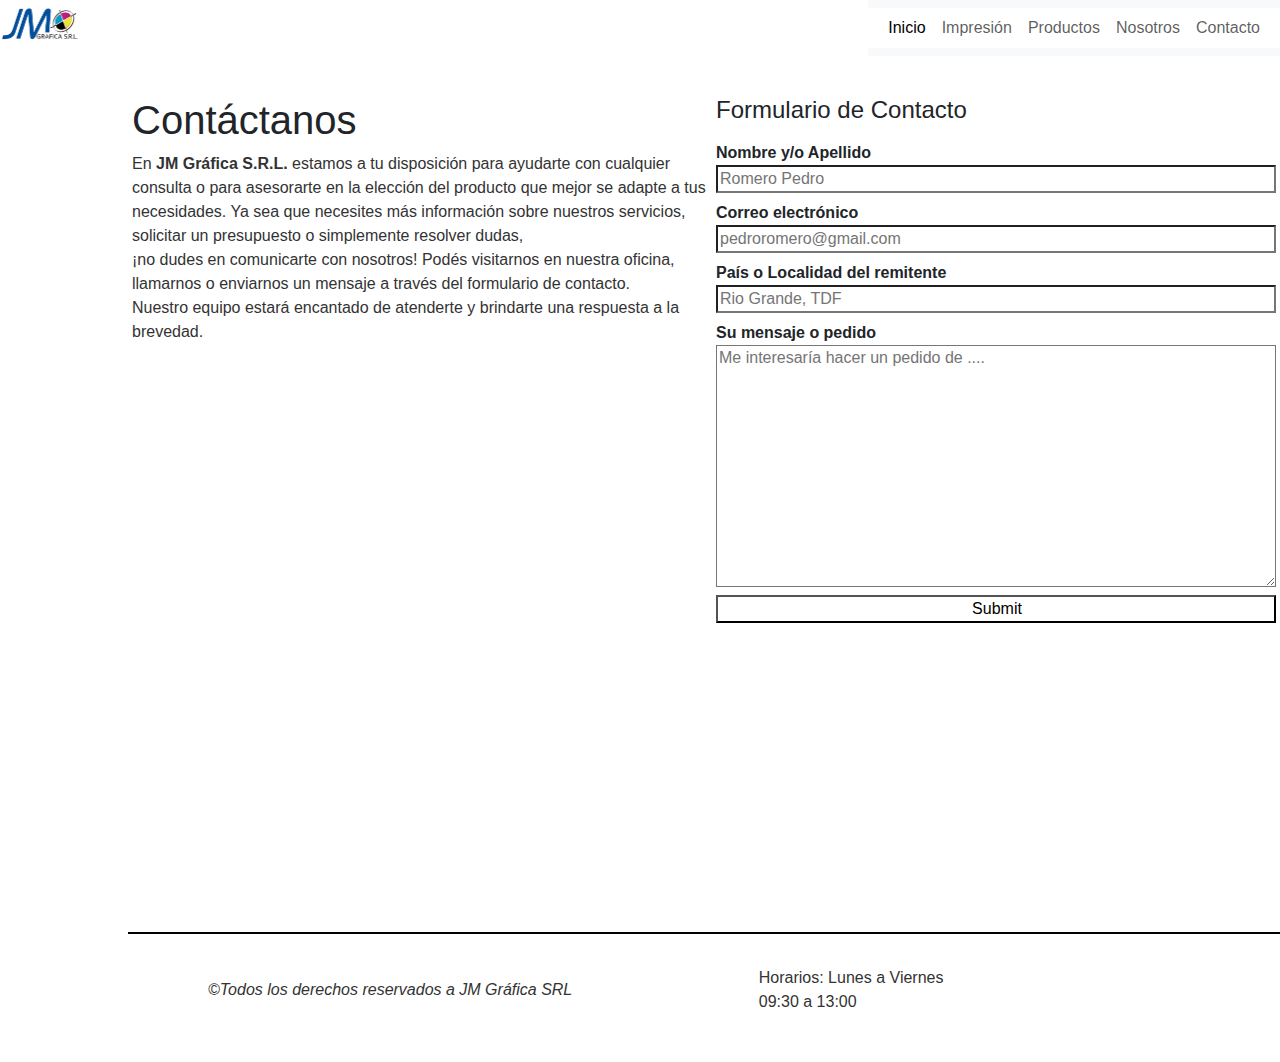
==== pages/contacto.html @ 90d6b4ba "Versión 1.0 - Pre entrega 2" ====
<!DOCTYPE html>
<html lang="es">
<head>
    <meta charset="UTF-8">
    <meta name="viewport" content="width=device-width, initial-scale=1.0">

    <!-- LIBRERÍA FONT AWESOME-->
    <link rel="stylesheet" href="https://cdnjs.cloudflare.com/ajax/libs/font-awesome/6.6.0/css/all.min.css" integrity="sha512-Kc323vGBEqzTmouAECnVceyQqyqdsSiqLQISBL29aUW4U/M7pSPA/gEUZQqv1cwx4OnYxTxve5UMg5GT6L4JJg==" crossorigin="anonymous" referrerpolicy="no-referrer" />

    <!-- LIBRERÍA BTS-->
    <link rel="stylesheet" href="https://cdn.jsdelivr.net/npm/bootstrap@5.2.3/dist/css/bootstrap.min.css">

    <link rel="stylesheet" href="../style.css">
    <link rel="shortcut icon" href="../icons/favicon-32x32.png" type="image/x-icon">
    <title>JM Gráfica</title>
</head>
<body id="body">

<!-- Estructur 1 = Header/Nav-->

<header id="header">
    <nav class="navbar navbar-expand-lg bg-body-tertiary position-fixed top-0 end-0">
        <div class="container-fluid">
            <img src="../images/logo-removebg-preview.png" alt="" class="navbar-brand position-fixed top-0 start-0">
            <button class="navbar-toggler" type="button" data-bs-toggle="collapse" data-bs-target="#navbarSupportedContent" aria-controls="navbarSupportedContent" aria-expanded="false" aria-label="Toggle navigation">
                <span class="navbar-toggler-icon"></span>
            </button>
            <div class="collapse navbar-collapse" id="navbarSupportedContent">
                <ul class="navbar-nav me-auto mb-2 mb-lg-0">
                    <li class="nav-item">
                        <a class="nav-link active" aria-current="page" href="../index.html">Inicio</a>
                    </li>
                    <li class="nav-item">
                        <a class="nav-link" href="../pages/impresion.html">Impresión</a>
                    </li>
                    <li class="nav-item dropdown">
                        <a class="nav-link" href="../pages/productos.html">Productos</a>
                    </li>
                    <li class="nav-item dropdown">
                        <a class="nav-link" href="../pages/nosotros.html">Nosotros</a>
                    </li>
                    <li class="nav-item dropdown">
                        <a class="nav-link" href="#">Contacto</a>
                    </li>
                </ul>
            </div>
        </div>
    </nav>
</header>

<!-- Estructur 2 = Main-->

    <main id="main">
        <div class="contacto">
            <section class="main__contacto--map">
                <h1>Contáctanos</h1>
                <p>En <strong>JM Gráfica S.R.L.</strong> estamos a tu disposición para ayudarte con cualquier consulta o para asesorarte en la elección del producto que mejor se adapte a tus necesidades. Ya sea que necesites más información sobre nuestros servicios, solicitar un presupuesto o simplemente resolver dudas, <br>¡no dudes en comunicarte con nosotros! Podés visitarnos en nuestra oficina, llamarnos o enviarnos un mensaje a través del formulario de contacto. <br>Nuestro equipo estará encantado de atenderte y brindarte una respuesta a la brevedad.
                </p>
                <iframe src="https://www.google.com/maps/embed?pb=!1m18!1m12!1m3!1d2357.271242598658!2d-67.70765428702202!3d-53.7846597723047!2m3!1f0!2f0!3f0!3m2!1i1024!2i768!4f13.1!3m3!1m2!1s0xbc4b165d7a46256f%3A0xc9d350eaca42e3aa!2sJM%20GRAFICA%20S.R.L.!5e0!3m2!1ses!2sar!4v1729641173995!5m2!1ses!2sar" width="600" height="450" style="border:0;" allowfullscreen="" loading="lazy" referrerpolicy="no-referrer-when-downgrade"></iframe>
            </section>
            <section class="section__formulario_card">
                <form class="section__formulario">
                    <h4 class="formulario__subtitulo">Formulario de Contacto</h4>
                    <div class="formulario__input">
                        <label class="formulario__label">Nombre y/o Apellido</label>
                        <input type="text" required placeholder="Romero Pedro">
                    </div>
                    <div>
                        <label class="formulario__label">Correo electrónico</label>
                        <input type="email" required placeholder="pedroromero@gmail.com">
                    </div>
                    <div>
                        <label class="formulario__label">País o Localidad del remitente</label>
                        <input type="text" required placeholder="Rio Grande, TDF">
                    </div>
                    <div>
                        <label class="formulario__label">Su mensaje o pedido</label>
                        <textarea required placeholder="Me interesaría hacer un pedido de ...." cols="30" rows="10"></textarea>
                    </div>
                    <div>
                        <input type="submit">
                    </div>
                </form>
            </section>
        </div>
    </main>

<!-- Estructura 3 = Footer-->

    <footer id="footer">
        <section class="footer_copy">
            <p>©Todos los derechos reservados a JM Gráfica SRL</p>
        </section>
        <section class="footer__horario">
            <div>
                <i class="fa-solid fa-clock"></i>
            </div>
            <p class="footer__horario--texto">Horarios: Lunes a Viernes <br>09:30 a 13:00</p>
        </section>

<!-- Utilizo el atributo "rel" para evitar que las paginas sean redireccionadas (por precaución para el usuario)-->
<!-- Utilizo el atributo "target" para abrir una pestaña adicional y evitar perder la audiencia-->

        <section class="footer_links">
            <a href="tel:+5492964431754" class="footer__links--icons" title="telefono fijo: +54 9 2964431754">
                <i class="fa-solid fa-phone"></i>
            </a>
            <a href="https://w.app/Fx5MPE" class="footer__links--icons" target="_blank" rel="noopener">
                <i class="fa-brands fa-square-whatsapp"></i>
            </a>
            <a href="mailto:jmgraficasrl@gmail.com" class="footer__links--icons" target="_blank" rel="noopener">
                <i class="fa-solid fa-envelope"></i>
            </a>
            <a href="#" class="footer__links--icons" title="página no disponible aún">
                <i class="fa-brands fa-square-instagram"></i>
            </a>
            <a href="https://www.facebook.com/JmGraficaSrl" class="footer__links--icons" target="_blank" rel="noopener">
                <i class="fa-brands fa-facebook-f"></i>
            </a>
        </section>
    </footer>

    <script src="https://cdn.jsdelivr.net/npm/bootstrap@5.2.3/dist/js/bootstrap.bundle.min.js"></script>
</body>
</html>
---- style.css ----
/* ESILOS RESET CSS */
* {
    margin: 0;
    padding: 0;
    list-style: none;
    text-decoration: none;
    box-sizing: border-box;
    background-color: white;
    font-family: sans-serif, verdana;
}

/*           ID PRINCIPALES         */

#body{
    max-width: 1400px;
    height: auto;
    margin-left: 10%;
}

#main{
    padding-top: 6rem;
    margin-bottom: 2rem;
    min-height: 100vh;
    z-index: 10;
}

#footer{
    display: flex;
    justify-content: space-between;
    align-items: center;
    width: 100%;
    padding: 2rem 5rem;
    border-top: 2px solid black;
}

/*              HEADER         */

.navbar-brand{
    width: 5rem;
    height: 3rem;
}

/*              MAIN - PAGE INICIO         */

.main__recursos{
    vertical-align: middle;
    text-align: center;
}

.main__recursos--items{
    vertical-align: middle;
    padding: 2rem;
}

.items__video, .items__img{
    height: 15rem;
}

.items__img{
    margin-right: 100px;
}

.items__video{
    width: 30rem;
    height: 30rem;
    padding: 0;
    border: 2px solid black;
    border-radius: 3%;
    background-color: #333333;
    box-shadow: 10px 3px 10px #333333;
}

.main__intro--titulo{
    text-align: auto;
    margin: 1rem 0;
    margin-left: 10rem;
    font-family: Verdana, sans-serif;
    font-size: 2rem;
}

.main__intro--texto{
    padding-top: 1rem;
    text-align: auto;
    margin-left: 10rem;
    font-family: sans-serif;
    line-height: 1.5;
    font-size: 1rem;
    color: #333333;
}

.main__intro--texto strong{
    color: #FF6B35;
}


/*      MAIN - PAGE IMPRESION        */

.title__impresion{
    text-align: center;
    padding-bottom: 2rem;
}


.card__main{
    margin: 2rem 1rem;
    display: flex;
    justify-content:space-around;
    gap: 1rem;
}


.card__main--impresion{
    width: 55rem;
    padding: 1rem;
    display: flex;
    flex-direction: column;
    color: #333333;
    font-size: 1rem;
    line-height: 1.5;
    font-family: sans-serif, verdana;
    border-left: 3px solid black;
}


.img__offset, 
.img_digital{
    width: 20rem;
    height: 12rem;
}

.contenedor__superior{
    display: flex;
    flex-direction: row;
    align-items: center;
    justify-content: space-between;
    padding-bottom: 1rem;
}

.contenedor__superior > h2{
    padding-left: 3rem;
    font-size: 3.5rem;
}

.subtitulo__impresion{
    padding: 10px 0;
}

.impresión__conclusión{
    color: #333333;
    font-size: 2rem;
    line-height: 1.5;
    font-family: sans-serif, verdana;
}


/*      MAIN GRID - PAGE PRODUCTOS       */

.section__grid{
    display: grid;
    grid-template-columns: repeat(4, 1fr);
    grid-template-rows: repeat(2, 1fr);
    grid-template-areas: 
    "producto1      producto1       img1        img2"
    "img3           img4            img5        img6"
    ;
    gap: 1.5rem;
}

.grid__product{
    width: 18rem;
}

.grid__card1{
    grid-area: producto1;
}

.grid__card2{
    grid-area: img1;
}

.grid__card3{
    grid-area: img2;
}

.grid__card4{
    grid-area: img3;
}

.grid__card5{
    grid-area: img4;
}

.grid__card6{
    grid-area: img5;
}

.grid__card7{
    grid-area: img6;
}

.card-img-top{
    height: 20rem;
}

/*      MAIN - PAGE NOSOTROS       */

.nosotros__title{
    font-size: 2rem;
    font-family: sans-serif, verdana;
    margin: 3rem 0;
}

.nosotros__texto{
    display: flex;
}

.nosotros__img{
    width: 40rem;
}

/*      MAIN - PAGE CONTACTO       */

.contacto{
    display: flex;
    justify-content:space-around
}

.main__contacto--map{
    width: 50%;
}

.section__formulario{
    display: flex;
    flex-direction: column;
    gap: 0.5rem;
    width: 50%;
}


input, textarea{
    display: flex;
    width: 35rem;
    font-family: sans-serif, verdana;
    padding-left: 2px;
}

label{
    font-weight: bold;
    font-family: sans-serif, verdana;
}


/* Dejo estilado los párrafos para mejorar un poco la visualazación del resto de páginas, eventualmente lo quitaré*/

p{
    color: #333333;
    font-size: 1rem;
    line-height: 1.5;
    font-family: sans-serif, verdana;
}

/*           FOOTER         */



.footer_copy{
    font-size: 0.5rem;
    font-style: italic;
}

.footer__horario{
    display:flex;
    flex-direction: row;
    align-items: center;
}

.footer__horario--texto{
    padding-left: 10px;
    font-size: 1rem;
    font-family: sans-serif, Verdana;
}

.footer_links{
    display: flex;
    gap: 20px;
}

.fa-clock,
.footer__links--icons{
    font-size: 2rem;
    color: #1E3A8A;
}

.footer__links--icons:hover {
color:#FF6B35;
}


/*********************           MEDIA QUERIES         *********************/
/*      Breakpoints "hasta"-->     Movil (small): 576px  ||  Tablet (medium): 768px    ||   desktop (extra large): 1400px     */

/* Queda pendiente parametrizar el media queries de la page "contacto" */

/*********************           MEDIUM         *********************/

@media (max-width: 768px) {

/*      Principales    */

    #body{
        max-width: 768px;
        margin-left: 1%;
    }
    #footer{
        display: flex;
        flex-direction: column-reverse;
    }

    p, li{
        font-size: 15px;
    }

/*      Main - Inicio    */

    .items__img{
        margin-right: 10px;
        width: auto;
    }
    .items_video{
        width: 150px;
        height: 200px;
    }
    .main__intro--texto{
        margin-left: 0rem;
    }
    .main__intro--titulo{
        margin:1rem 0 0 0;
    }

/*      Main - Impresión    */

    .card__main{
        flex-direction: column;
    }
    .title__impresion{
        font-size: 20px;
        font-weight: bold;
    }
    .title__impresion--second{
        font-size: 18px;
        font-weight: bold;
    }
    .subtitulo__impresion{
        font-size: 16px;
    }
    .img__offset, 
    .img_digital{
        width: 10rem;
        height: 5rem;
    }
    .card__main--impresion{
        width: auto;
    }
    .contenedor__superior > h2{
        padding-left: 3rem;
        font-size: 18px;
    }

/*      Main - Impresión    */

    .section__grid{
        width: 100%;
        display: grid;
        grid-template-columns: repeat(2, 1fr);
        grid-template-rows: repeat(4, 1fr);
        grid-template-areas: 
        "producto1   producto1"
        "img1        img2"
        "img3        img4"
        "img5        img6"
        ;
        gap: 1.5rem;
    }

    .grid__product{
        width: 50px;
    }

/*      Main - Nosotros    */
    .nosotros__texto{
        flex-direction: column;
    }

}

/*********************           SMALL         *********************/

@media screen and (max-width:576px) {

/*      Principales    */
    #body{
        max-width: 576px;
        margin-left: 1%;
    }
    #footer{
        display: flex;
        flex-direction: column-reverse;
    }
    p, li{
        font-size: 15px;
    }

    h1, h2{
        font-weight: bold;
    }

/*      Main - Inicio    */

    .items__img{
        margin-right: 10px;
    }
    .main__intro--texto{
        margin-left: 0rem;
    }
    .main__intro--titulo{
        margin:1rem 0 0 0;
    }

/*      Main - Impresión    */

    .card__main{
        flex-direction: column;
    }
    .title__impresion{
        font-size: 20px;
        font-weight: bold;
    }
    .title__impresion--second{
        font-size: 18px;
        font-weight: bold;
    }
    .subtitulo__impresion{
        font-size: 16px;
    }
    .img__offset, 
    .img_digital{
        width: 10rem;
        height: 5rem;
    }
    .card__main--impresion{
        width: auto;
    }

/*      Main - Impresión    */
    .section__grid{
        width: 100%;
        display: grid;
        grid-template-columns: repeat(1, 1fr);
        grid-template-rows: repeat(7, 1fr);
        grid-template-areas: 
        "producto1"
        "img1"
        "img2"
        "img3"
        "img4"
        "img5"
        "img6"
        ;
        gap: 1.0rem;
    }

    .grid__product{
        width: 50px;
    }

/*      Main - Nosotros    */
    .nosotros__texto{
        flex-direction: column;
    }

}
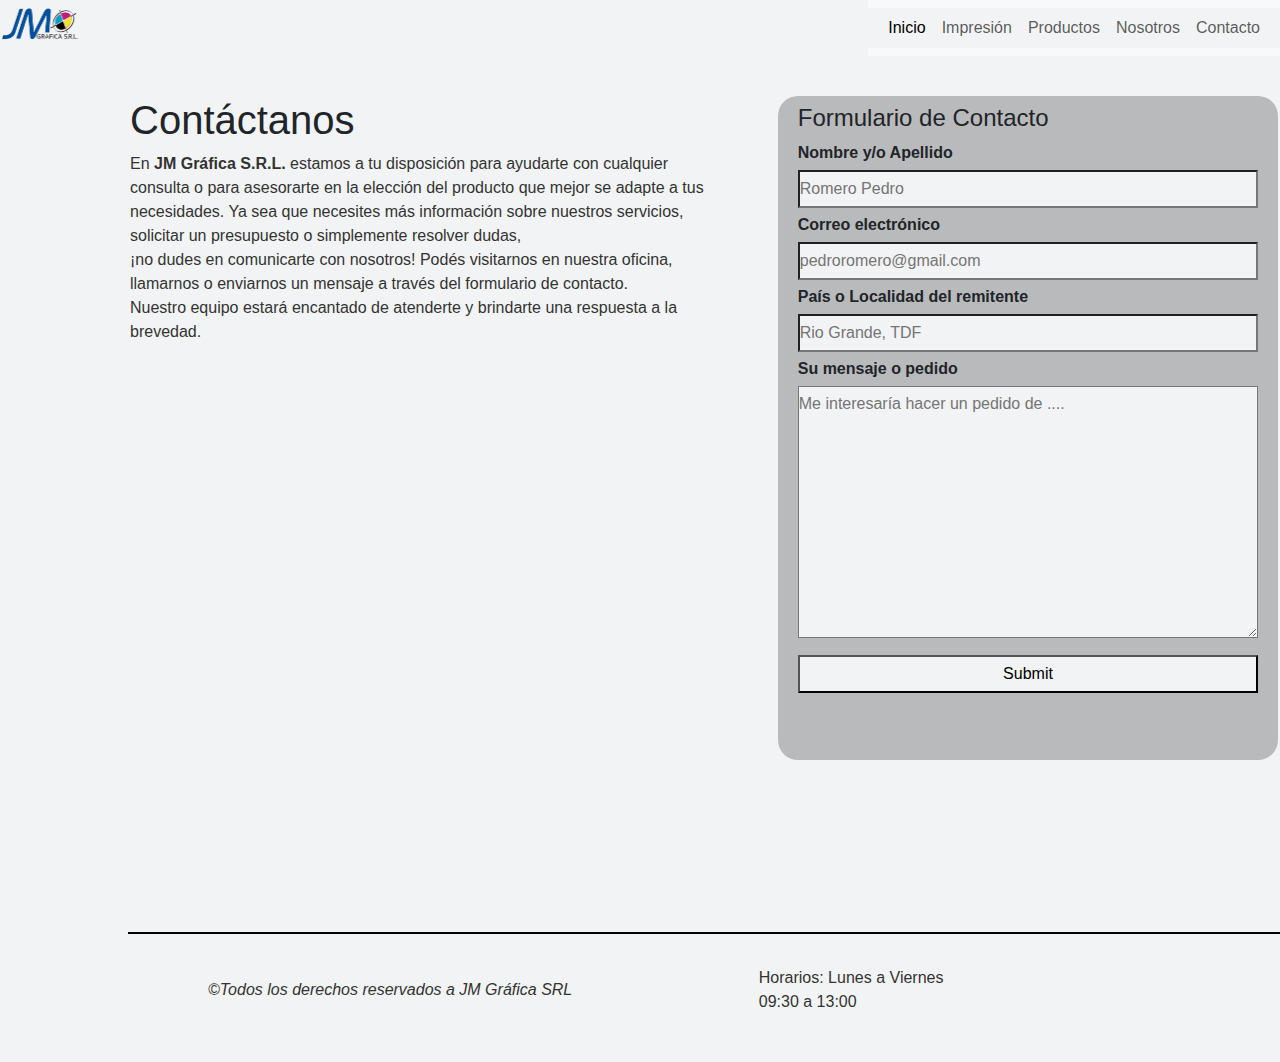
==== commit 53044531: "V-2.0 - Pre entrega 3" ====
--- a/pages/contacto.html
+++ b/pages/contacto.html
@@ -3,6 +3,13 @@
 <head>
     <meta charset="UTF-8">
     <meta name="viewport" content="width=device-width, initial-scale=1.0">
+    <meta name="description" content="Ponte en contacto con JM Gráfica S.R.L. para recibir asesoramiento personalizado sobre nuestros servicios de impresión y solicitar presupuesto. Estamos a tu disposición.">
+    <meta name="keywords" content="contacto JM Gráfica, contactar impresión, presupuesto de impresión, servicio al cliente, asesoramiento impresión">
+    <meta name="robots" content="index, follow">
+    <meta property="og:title" content="Contacto - JM Gráfica S.R.L.">
+    <meta property="og:description" content="¿Tienes preguntas sobre nuestros servicios? Contacta con nosotros para recibir una respuesta rápida y personalizada a tus necesidades de impresión.">
+    <meta property="og:url" content="https://www.facebook.com/JmGraficaSrl">
+
 
     <!-- LIBRERÍA FONT AWESOME-->
     <link rel="stylesheet" href="https://cdnjs.cloudflare.com/ajax/libs/font-awesome/6.6.0/css/all.min.css" integrity="sha512-Kc323vGBEqzTmouAECnVceyQqyqdsSiqLQISBL29aUW4U/M7pSPA/gEUZQqv1cwx4OnYxTxve5UMg5GT6L4JJg==" crossorigin="anonymous" referrerpolicy="no-referrer" />
@@ -10,9 +17,9 @@
     <!-- LIBRERÍA BTS-->
     <link rel="stylesheet" href="https://cdn.jsdelivr.net/npm/bootstrap@5.2.3/dist/css/bootstrap.min.css">
 
-    <link rel="stylesheet" href="../style.css">
+    <link rel="stylesheet" href="../css/style.css">
     <link rel="shortcut icon" href="../icons/favicon-32x32.png" type="image/x-icon">
-    <title>JM Gráfica</title>
+    <title>Contacto - JM Gráfica S.R.L.</title>
 </head>
 <body id="body">
 
@@ -52,11 +59,11 @@
 
     <main id="main">
         <div class="contacto">
-            <section class="main__contacto--map">
+            <section class="section__contacto--map">
                 <h1>Contáctanos</h1>
                 <p>En <strong>JM Gráfica S.R.L.</strong> estamos a tu disposición para ayudarte con cualquier consulta o para asesorarte en la elección del producto que mejor se adapte a tus necesidades. Ya sea que necesites más información sobre nuestros servicios, solicitar un presupuesto o simplemente resolver dudas, <br>¡no dudes en comunicarte con nosotros! Podés visitarnos en nuestra oficina, llamarnos o enviarnos un mensaje a través del formulario de contacto. <br>Nuestro equipo estará encantado de atenderte y brindarte una respuesta a la brevedad.
                 </p>
-                <iframe src="https://www.google.com/maps/embed?pb=!1m18!1m12!1m3!1d2357.271242598658!2d-67.70765428702202!3d-53.7846597723047!2m3!1f0!2f0!3f0!3m2!1i1024!2i768!4f13.1!3m3!1m2!1s0xbc4b165d7a46256f%3A0xc9d350eaca42e3aa!2sJM%20GRAFICA%20S.R.L.!5e0!3m2!1ses!2sar!4v1729641173995!5m2!1ses!2sar" width="600" height="450" style="border:0;" allowfullscreen="" loading="lazy" referrerpolicy="no-referrer-when-downgrade"></iframe>
+                <iframe src="https://www.google.com/maps/embed?pb=!1m18!1m12!1m3!1d2357.271242598658!2d-67.70765428702202!3d-53.7846597723047!2m3!1f0!2f0!3f0!3m2!1i1024!2i768!4f13.1!3m3!1m2!1s0xbc4b165d7a46256f%3A0xc9d350eaca42e3aa!2sJM%20GRAFICA%20S.R.L.!5e0!3m2!1ses!2sar!4v1729641173995!5m2!1ses!2sar" style="border:0;" allowfullscreen="" loading="lazy" referrerpolicy="no-referrer-when-downgrade" class="mapa"></iframe>
             </section>
             <section class="section__formulario_card">
                 <form class="section__formulario">
@@ -65,19 +72,19 @@
                         <label class="formulario__label">Nombre y/o Apellido</label>
                         <input type="text" required placeholder="Romero Pedro">
                     </div>
-                    <div>
+                    <div class="formulario__input">
                         <label class="formulario__label">Correo electrónico</label>
                         <input type="email" required placeholder="pedroromero@gmail.com">
                     </div>
-                    <div>
+                    <div class="formulario__input">
                         <label class="formulario__label">País o Localidad del remitente</label>
                         <input type="text" required placeholder="Rio Grande, TDF">
                     </div>
-                    <div>
+                    <div class="formulario__input">
                         <label class="formulario__label">Su mensaje o pedido</label>
                         <textarea required placeholder="Me interesaría hacer un pedido de ...." cols="30" rows="10"></textarea>
                     </div>
-                    <div>
+                    <div class="formulario__input">
                         <input type="submit">
                     </div>
                 </form>
--- a/css/style.css
+++ b/css/style.css
@@ -0,0 +1,501 @@
+@charset "UTF-8";
+#footer {
+  display: flex;
+  justify-content: space-between;
+  align-items: center;
+  width: 100%;
+  padding: 2rem 5rem;
+  border-top: 2px solid black;
+}
+
+/*           FOOTER         */
+.footer_copy {
+  font-size: 0.5rem;
+  font-style: italic;
+}
+
+.footer__horario {
+  display: flex;
+  flex-direction: row;
+  align-items: center;
+}
+
+.footer__horario--texto {
+  padding-left: 10px;
+  font-size: 1rem;
+  font-family: sans-serif, Verdana;
+}
+
+.footer_links {
+  display: flex;
+  gap: 20px;
+}
+
+.fa-clock,
+.footer__links--icons {
+  font-size: 2rem;
+  color: #1E3A8A;
+}
+
+.footer__links--icons:hover {
+  color: #FF6B35;
+}
+
+/*              HEADER         */
+.navbar-brand {
+  width: 5rem;
+  height: 3rem;
+}
+
+.nav-item:hover {
+  transform: scale(1.1, 1.1);
+  font-weight: bold;
+  transition: 0.5s;
+}
+
+/*      MAIN - PAGE CONTACTO       */
+.contacto {
+  width: 100%;
+  display: flex;
+  flex-direction: row;
+  gap: 3rem;
+  justify-content: center;
+}
+
+.section__contacto--map {
+  width: 600px;
+  display: flex;
+  flex-direction: column;
+}
+
+.mapa {
+  width: 100%;
+  height: 400px;
+  border: 2px solid #555555;
+}
+
+.section__formulario_card {
+  width: 500px;
+  display: flex;
+  padding: 0.5rem;
+  background-color: rgba(85, 85, 85, 0.3568627451);
+  border-radius: 20px;
+  justify-content: center;
+}
+
+input, textarea {
+  width: 100%;
+  font-family: sans-serif, verdana;
+  padding-left: 2px;
+  padding: 5px 0;
+  margin: 5px 0;
+}
+
+label {
+  font-weight: bold;
+  font-family: sans-serif, verdana;
+}
+
+.section__formulario,
+.formulario__subtitulo,
+.formulario__input,
+.formulario__label,
+label {
+  background-color: transparent;
+}
+
+/*      MAIN - PAGE IMPRESION        */
+.title__impresion {
+  text-align: center;
+  padding-bottom: 2rem;
+}
+
+.card__main {
+  margin: 2rem 1rem;
+  display: flex;
+  justify-content: space-around;
+  gap: 1rem;
+}
+
+.card__main--impresion {
+  width: 55rem;
+  padding: 1rem;
+  display: flex;
+  flex-direction: column;
+  color: #333333;
+  font-size: 1rem;
+  line-height: 1.5;
+  font-family: sans-serif, verdana;
+  border-left: 3px solid black;
+}
+
+.img__offset,
+.img_digital {
+  width: 20rem;
+  height: 12rem;
+}
+
+.contenedor__superior {
+  display: flex;
+  flex-direction: row;
+  align-items: center;
+  justify-content: space-between;
+  padding-bottom: 1rem;
+}
+
+.contenedor__superior > h2 {
+  padding-left: 3rem;
+  font-size: 3.5rem;
+}
+
+.subtitulo__impresion {
+  padding: 10px 0;
+}
+
+.impresión__conclusión {
+  color: #333333;
+  font-size: 2rem;
+  line-height: 1.5;
+  font-family: sans-serif, verdana;
+}
+
+/*              MAIN - PAGE INICIO         */
+.main__recursos {
+  vertical-align: middle;
+  text-align: center;
+}
+
+.main__recursos--items {
+  vertical-align: middle;
+  padding: 2rem;
+}
+
+.items__video,
+.items__img {
+  height: 15rem;
+}
+
+.items__img {
+  margin-right: 100px;
+}
+
+.items__video {
+  width: 30rem;
+  height: 30rem;
+  padding: 0;
+  border: 2px solid black;
+  border-radius: 3%;
+  background-color: #333333;
+  box-shadow: 10px 3px 10px #333333;
+  background-color: transparent;
+}
+
+.main__intro--titulo {
+  text-align: auto;
+  margin: 1rem 0;
+  margin-left: 10rem;
+  font-family: Verdana, sans-serif;
+  font-size: 2rem;
+  background-color: transparent;
+}
+
+.main__intro--texto {
+  padding-top: 1rem;
+  text-align: auto;
+  margin-left: 10rem;
+  font-family: sans-serif;
+  line-height: 1.5;
+  font-size: 1rem;
+  color: #333333;
+  background-color: transparent;
+}
+
+.main__intro--texto strong {
+  color: #FF6B35;
+  background-color: transparent;
+}
+
+#main {
+  padding-top: 6rem;
+  margin-bottom: 2rem;
+  min-height: 100vh;
+  z-index: 10;
+}
+
+/* Dejo estilado los párrafos para mejorar un poco la visualazación del resto de páginas, eventualmente lo quitaré*/
+p {
+  color: #333333;
+  font-size: 1rem;
+  line-height: 1.5;
+  font-family: sans-serif, verdana;
+}
+
+/*      MAIN - PAGE NOSOTROS       */
+.nosotros__title {
+  font-size: 2rem;
+  font-family: sans-serif, verdana;
+  margin: 3rem 0;
+}
+
+.nosotros {
+  display: flex;
+  flex-direction: column;
+  justify-content: center;
+}
+
+.nosotros__img {
+  width: 40rem;
+}
+
+.nosotros__picture {
+  display: flex;
+  justify-content: center;
+}
+
+/*      MAIN GRID - PAGE PRODUCTOS       */
+.productos {
+  display: flex;
+  flex-direction: column;
+}
+
+.section__grid {
+  display: grid;
+  grid-template-columns: repeat(4, 1fr);
+  grid-template-rows: repeat(2, 1fr);
+  grid-template-areas: "img1        img2       img3" "img4        img5       img6";
+  gap: 1.3rem;
+}
+
+.grid__card1 {
+  grid-area: img1;
+}
+
+.grid__card2 {
+  grid-area: img2;
+}
+
+.grid__card3 {
+  grid-area: img3;
+}
+
+.grid__card4 {
+  grid-area: img4;
+}
+
+.grid__card5 {
+  grid-area: img5;
+}
+
+.grid__card6 {
+  grid-area: img6;
+}
+
+.card-img-top {
+  height: 20rem;
+  background-color: white;
+}
+
+.card-body {
+  background-color: rgba(22, 47, 115, 0.4784313725);
+}
+
+.card-title,
+.card-text {
+  background-color: transparent;
+}
+
+.grid__product:hover {
+  transform: scale(1.05, 1.05);
+  transition: 0.3s;
+}
+
+/*********************           MEDIA QUERIES         *********************/
+/*      Breakpoints "hasta"-->     Movil (small): 576px  ||  Tablet (medium): 768px    ||   desktop (extra large): 1400px     */
+/* Queda pendiente parametrizar el media queries de la page "contacto" */
+/*********************           MEDIUM         *********************/
+@media screen and (max-width: 768px) {
+  /*      Principales    */
+  #body {
+    max-width: 768px;
+    margin-left: 1%;
+  }
+  #footer {
+    display: flex;
+    flex-direction: column-reverse;
+  }
+  p, li {
+    font-size: 15px;
+  }
+  /*      Main - Inicio    */
+  .items__img {
+    margin-right: 10px;
+    width: auto;
+  }
+  .items_video {
+    width: 150px;
+    height: 200px;
+  }
+  .main__intro--texto {
+    margin-left: 0rem;
+  }
+  .main__intro--titulo {
+    margin: 1rem 0 0 0;
+  }
+  /*      Main - Impresión    */
+  .card__main {
+    flex-direction: column;
+  }
+  .title__impresion {
+    font-size: 20px;
+    font-weight: bold;
+  }
+  .title__impresion--second {
+    font-size: 18px;
+    font-weight: bold;
+  }
+  .subtitulo__impresion {
+    font-size: 16px;
+  }
+  .img__offset,
+  .img_digital {
+    width: 10rem;
+    height: 5rem;
+  }
+  .card__main--impresion {
+    width: auto;
+  }
+  .contenedor__superior > h2 {
+    padding-left: 3rem;
+    font-size: 18px;
+  }
+  /*      Main - Impresión    */
+  .section__grid {
+    width: 100%;
+    display: grid;
+    grid-template-columns: repeat(2, 1fr);
+    grid-template-rows: repeat(4, 1fr);
+    grid-template-areas: "producto1   producto1" "img1        img2" "img3        img4" "img5        img6";
+    gap: 1.5rem;
+  }
+  .grid__product {
+    width: 50px;
+  }
+  /*      Main - Nosotros    */
+  .nosotros__texto {
+    flex-direction: column;
+  }
+  /*      Main - Contacto   */
+  .main__contacto--map,
+  .section__formulario {
+    width: 100%;
+  }
+  .contacto {
+    flex-direction: column;
+    width: 700px;
+  }
+}
+/*********************           SMALL         *********************/
+@media screen and (max-width: 576px) {
+  /*      Principales    */
+  #body {
+    max-width: 576px;
+    margin-left: 1%;
+  }
+  #footer {
+    display: flex;
+    flex-direction: column-reverse;
+  }
+  p, li {
+    font-size: 15px;
+  }
+  h1, h2 {
+    font-weight: bold;
+  }
+  /*      Main - Inicio    */
+  .items__img {
+    margin-right: 10px;
+  }
+  .items__video {
+    width: 400px;
+    height: 400px;
+  }
+  .main__intro--texto {
+    margin-left: 0rem;
+  }
+  .main__intro--titulo {
+    margin: 1rem 0 0 0;
+  }
+  /*      Main - Impresión    */
+  .card__main {
+    flex-direction: column;
+  }
+  .title__impresion {
+    font-size: 20px;
+    font-weight: bold;
+  }
+  .title__impresion--second {
+    font-size: 18px;
+    font-weight: bold;
+  }
+  .subtitulo__impresion {
+    font-size: 16px;
+  }
+  .img__offset,
+  .img_digital {
+    width: 10rem;
+    height: 5rem;
+  }
+  .card__main--impresion {
+    width: auto;
+  }
+  /*      Main - Impresión    */
+  .section__grid {
+    width: 100%;
+    display: grid;
+    grid-template-columns: repeat(1, 1fr);
+    grid-template-rows: repeat(7, 1fr);
+    grid-template-areas: "producto1" "img1" "img2" "img3" "img4" "img5" "img6";
+    gap: 1rem;
+  }
+  .grid__product {
+    width: 50px;
+  }
+  /*      Main - Nosotros    */
+  .nosotros__texto {
+    flex-direction: column;
+  }
+  .nosotros__img {
+    width: 400px;
+  }
+  /*      Main - Nosotros    */
+  .contacto {
+    flex-direction: column;
+    width: 480px;
+  }
+  .section__contacto--map,
+  .section__formulario_card {
+    width: 400px;
+  }
+}
+/* ESILOS RESET CSS */
+* {
+  margin: 0;
+  padding: 0;
+  list-style: none;
+  text-decoration: none;
+  box-sizing: border-box;
+  background-color: #f2f3f4;
+  font-family: sans-serif, verdana;
+}
+
+#body {
+  max-width: 1400px;
+  height: auto;
+  margin-left: 10%;
+  background-color: #f2f3f4;
+}
+
+/* por ahora no preciso usar mixins*/
+/* por ahora no preciso variables y al usarlas marcaba error*/
+
+/*# sourceMappingURL=style.css.map */
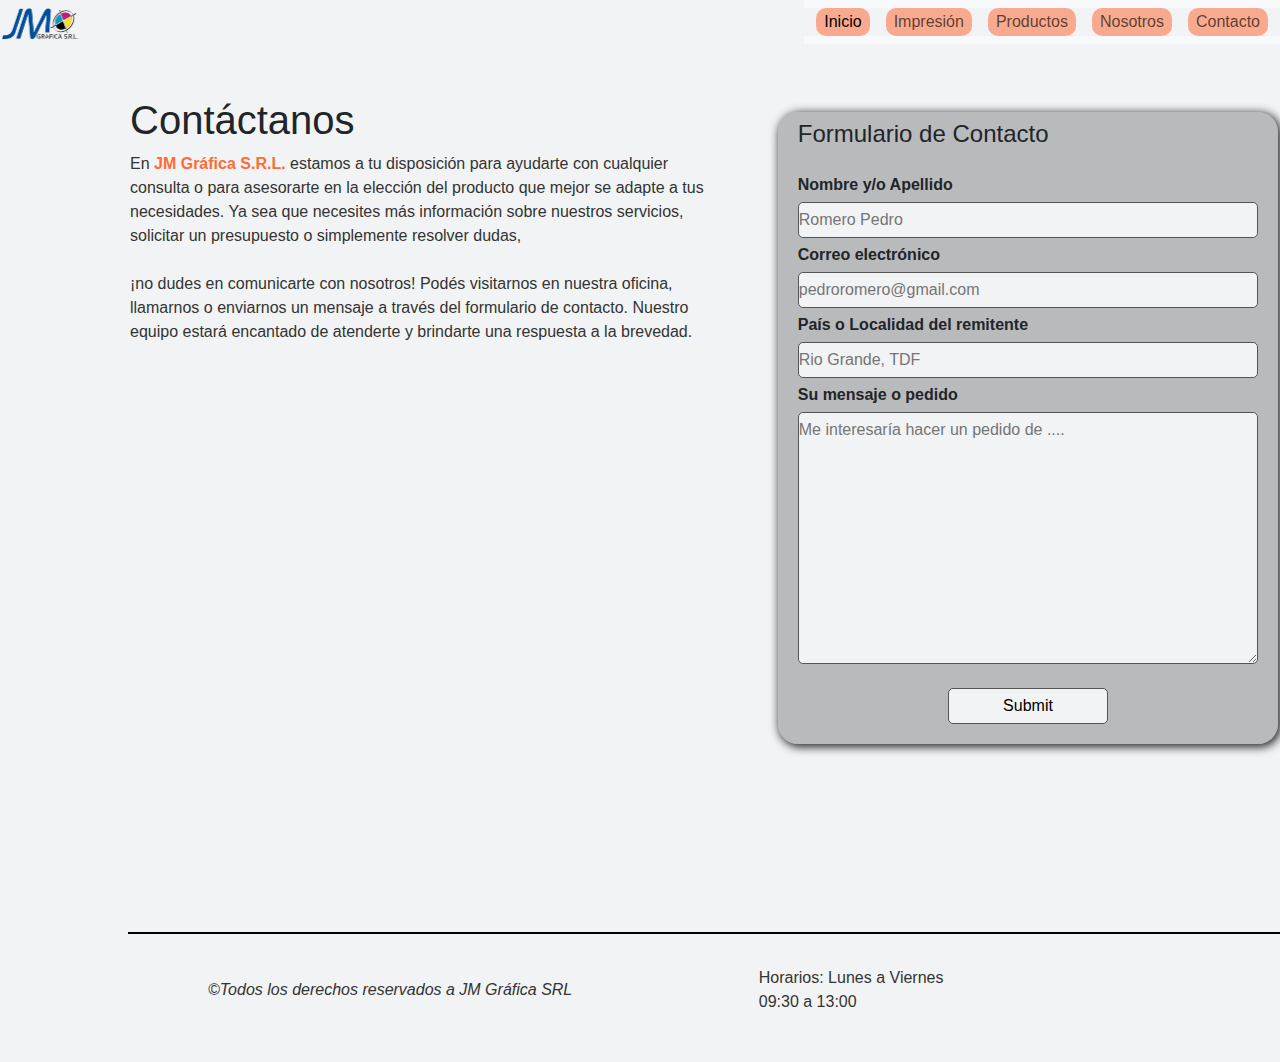
==== commit 99620625: "V3.0 - Entrega final" ====
--- a/pages/contacto.html
+++ b/pages/contacto.html
@@ -61,7 +61,7 @@
         <div class="contacto">
             <section class="section__contacto--map">
                 <h1>Contáctanos</h1>
-                <p>En <strong>JM Gráfica S.R.L.</strong> estamos a tu disposición para ayudarte con cualquier consulta o para asesorarte en la elección del producto que mejor se adapte a tus necesidades. Ya sea que necesites más información sobre nuestros servicios, solicitar un presupuesto o simplemente resolver dudas, <br>¡no dudes en comunicarte con nosotros! Podés visitarnos en nuestra oficina, llamarnos o enviarnos un mensaje a través del formulario de contacto. <br>Nuestro equipo estará encantado de atenderte y brindarte una respuesta a la brevedad.
+                <p>En <strong>JM Gráfica S.R.L.</strong> estamos a tu disposición para ayudarte con cualquier consulta o para asesorarte en la elección del producto que mejor se adapte a tus necesidades. Ya sea que necesites más información sobre nuestros servicios, solicitar un presupuesto o simplemente resolver dudas, <br><br>¡no dudes en comunicarte con nosotros! Podés visitarnos en nuestra oficina, llamarnos o enviarnos un mensaje a través del formulario de contacto. Nuestro equipo estará encantado de atenderte y brindarte una respuesta a la brevedad.
                 </p>
                 <iframe src="https://www.google.com/maps/embed?pb=!1m18!1m12!1m3!1d2357.271242598658!2d-67.70765428702202!3d-53.7846597723047!2m3!1f0!2f0!3f0!3m2!1i1024!2i768!4f13.1!3m3!1m2!1s0xbc4b165d7a46256f%3A0xc9d350eaca42e3aa!2sJM%20GRAFICA%20S.R.L.!5e0!3m2!1ses!2sar!4v1729641173995!5m2!1ses!2sar" style="border:0;" allowfullscreen="" loading="lazy" referrerpolicy="no-referrer-when-downgrade" class="mapa"></iframe>
             </section>
@@ -84,8 +84,8 @@
                         <label class="formulario__label">Su mensaje o pedido</label>
                         <textarea required placeholder="Me interesaría hacer un pedido de ...." cols="30" rows="10"></textarea>
                     </div>
-                    <div class="formulario__input">
-                        <input type="submit">
+                    <div class="formulario__input btn">
+                        <input type="submit" class="btn__enviar">
                     </div>
                 </form>
             </section>
--- a/css/style.css
+++ b/css/style.css
@@ -53,13 +53,24 @@
   transition: 0.5s;
 }
 
+.nav-link {
+  background-color: rgba(255, 107, 53, 0.5333333333);
+  border-radius: 10px;
+  padding: 2px 4px;
+}
+
+.navbar-nav {
+  gap: 1rem;
+}
+
 /*      MAIN - PAGE CONTACTO       */
 .contacto {
-  width: 100%;
+  max-width: 100%;
   display: flex;
   flex-direction: row;
   gap: 3rem;
   justify-content: center;
+  align-items: center;
 }
 
 .section__contacto--map {
@@ -81,6 +92,11 @@
   background-color: rgba(85, 85, 85, 0.3568627451);
   border-radius: 20px;
   justify-content: center;
+  box-shadow: 2px 2px 10px 1px;
+}
+
+.formulario__subtitulo {
+  padding-bottom: 1rem;
 }
 
 input, textarea {
@@ -89,11 +105,23 @@
   padding-left: 2px;
   padding: 5px 0;
   margin: 5px 0;
+  border-radius: 5px;
+  border: 1.5px solid #555555;
 }
 
 label {
   font-weight: bold;
   font-family: sans-serif, verdana;
+}
+
+.btn {
+  display: flex;
+  justify-content: center;
+  align-items: center;
+}
+
+.btn__enviar {
+  max-width: 10rem;
 }
 
 .section__formulario,
@@ -113,7 +141,7 @@
 .card__main {
   margin: 2rem 1rem;
   display: flex;
-  justify-content: space-around;
+  justify-content: space-between;
   gap: 1rem;
 }
 
@@ -126,13 +154,19 @@
   font-size: 1rem;
   line-height: 1.5;
   font-family: sans-serif, verdana;
-  border-left: 3px solid black;
+  border-radius: 10px;
+}
+
+.card--offset {
+  background-color: rgba(42, 157, 144, 0.2235294118);
 }
 
 .img__offset,
 .img_digital {
   width: 20rem;
   height: 12rem;
+  background-color: transparent;
+  border-radius: 10px;
 }
 
 .contenedor__superior {
@@ -141,15 +175,18 @@
   align-items: center;
   justify-content: space-between;
   padding-bottom: 1rem;
+  background-color: transparent;
 }
 
 .contenedor__superior > h2 {
   padding-left: 3rem;
   font-size: 3.5rem;
+  background-color: transparent;
 }
 
 .subtitulo__impresion {
   padding: 10px 0;
+  background-color: transparent;
 }
 
 .impresión__conclusión {
@@ -157,12 +194,32 @@
   font-size: 2rem;
   line-height: 1.5;
   font-family: sans-serif, verdana;
+  background-color: transparent;
+}
+
+.card__main--impresion p,
+.impresion__ul--offset,
+.impresion__ul--offset li {
+  background-color: transparent;
+}
+
+.card--digital {
+  background-color: rgba(85, 85, 85, 0.2235294118);
+}
+
+.card__main--impresion p,
+.impresion__ul--digital,
+.impresion__ul--digital li {
+  background-color: transparent;
 }
 
 /*              MAIN - PAGE INICIO         */
 .main__recursos {
-  vertical-align: middle;
-  text-align: center;
+  display: flex;
+  flex-direction: row;
+  justify-content: center;
+  align-items: center;
+  gap: 10px;
 }
 
 .main__recursos--items {
@@ -176,17 +233,16 @@
 }
 
 .items__img {
-  margin-right: 100px;
+  margin-right: 0;
 }
 
 .items__video {
   width: 30rem;
   height: 30rem;
   padding: 0;
-  border: 2px solid black;
   border-radius: 3%;
   background-color: #333333;
-  box-shadow: 10px 3px 10px #333333;
+  box-shadow: 2px 2px 10px 1px;
   background-color: transparent;
 }
 
@@ -210,9 +266,8 @@
   background-color: transparent;
 }
 
-.main__intro--texto strong {
+strong {
   color: #FF6B35;
-  background-color: transparent;
 }
 
 #main {
@@ -222,7 +277,7 @@
   z-index: 10;
 }
 
-/* Dejo estilado los párrafos para mejorar un poco la visualazación del resto de páginas, eventualmente lo quitaré*/
+/* Estilo general para los parrafos */
 p {
   color: #333333;
   font-size: 1rem;
@@ -264,6 +319,7 @@
   grid-template-rows: repeat(2, 1fr);
   grid-template-areas: "img1        img2       img3" "img4        img5       img6";
   gap: 1.3rem;
+  justify-items: center;
 }
 
 .grid__card1 {
@@ -327,6 +383,9 @@
     font-size: 15px;
   }
   /*      Main - Inicio    */
+  .main__recursos {
+    flex-direction: column;
+  }
   .items__img {
     margin-right: 10px;
     width: auto;
@@ -391,7 +450,9 @@
   }
   .contacto {
     flex-direction: column;
-    width: 700px;
+    justify-content: center;
+    align-items: center;
+    width: 768px;
   }
 }
 /*********************           SMALL         *********************/
@@ -412,8 +473,11 @@
     font-weight: bold;
   }
   /*      Main - Inicio    */
+  .main__recursos {
+    flex-direction: column;
+  }
   .items__img {
-    margin-right: 10px;
+    margin-right: 0;
   }
   .items__video {
     width: 400px;
@@ -470,7 +534,9 @@
   /*      Main - Nosotros    */
   .contacto {
     flex-direction: column;
-    width: 480px;
+    justify-items: start;
+    align-items: start;
+    width: 576px;
   }
   .section__contacto--map,
   .section__formulario_card {
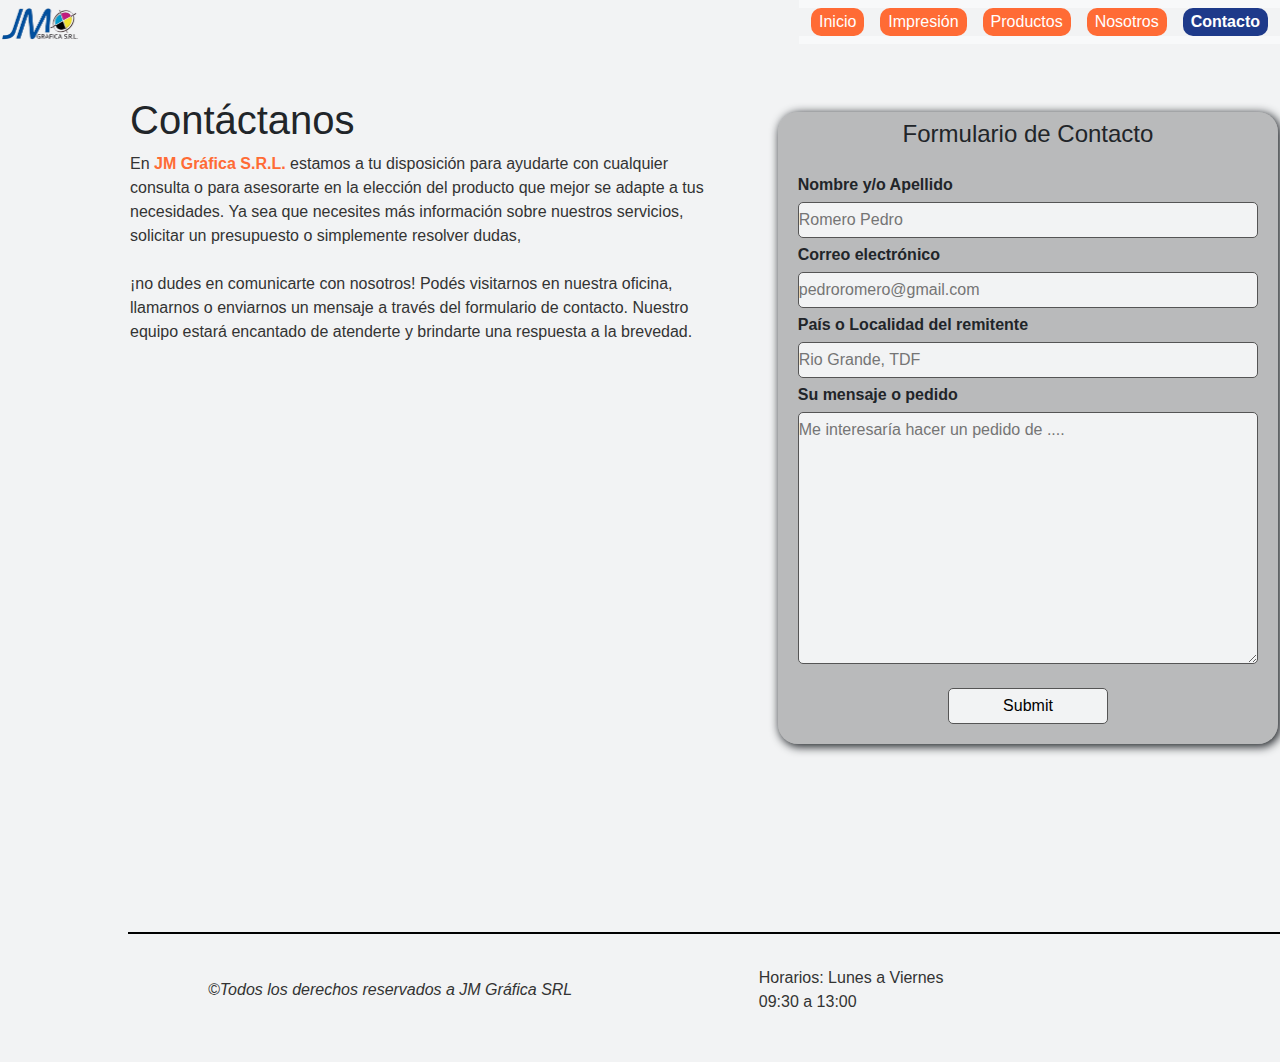
==== commit 5250e863: "V3.1 - Entrega Final -  mejora del nav" ====
--- a/pages/contacto.html
+++ b/pages/contacto.html
@@ -35,7 +35,7 @@
             <div class="collapse navbar-collapse" id="navbarSupportedContent">
                 <ul class="navbar-nav me-auto mb-2 mb-lg-0">
                     <li class="nav-item">
-                        <a class="nav-link active" aria-current="page" href="../index.html">Inicio</a>
+                        <a class="nav-link" aria-current="page" href="../index.html">Inicio</a>
                     </li>
                     <li class="nav-item">
                         <a class="nav-link" href="../pages/impresion.html">Impresión</a>
@@ -47,7 +47,7 @@
                         <a class="nav-link" href="../pages/nosotros.html">Nosotros</a>
                     </li>
                     <li class="nav-item dropdown">
-                        <a class="nav-link" href="#">Contacto</a>
+                        <a class="nav-link nav__item--activo" href="#">Contacto</a>
                     </li>
                 </ul>
             </div>
--- a/css/style.css
+++ b/css/style.css
@@ -49,18 +49,28 @@
 
 .nav-item:hover {
   transform: scale(1.1, 1.1);
-  font-weight: bold;
-  transition: 0.5s;
+  transition: 0.3s;
 }
 
 .nav-link {
-  background-color: rgba(255, 107, 53, 0.5333333333);
+  background-color: #FF6B35;
+  color: white;
   border-radius: 10px;
   padding: 2px 4px;
 }
 
+.nav-link:hover {
+  color: white;
+}
+
 .navbar-nav {
   gap: 1rem;
+}
+
+.nav__item--activo {
+  background-color: #1E3A8A;
+  color: white;
+  font-weight: bold;
 }
 
 /*      MAIN - PAGE CONTACTO       */
@@ -97,6 +107,7 @@
 
 .formulario__subtitulo {
   padding-bottom: 1rem;
+  text-align: center;
 }
 
 input, textarea {
@@ -122,6 +133,11 @@
 
 .btn__enviar {
   max-width: 10rem;
+}
+
+.btn__enviar:hover {
+  background-color: #1E3A8A;
+  color: white;
 }
 
 .section__formulario,
